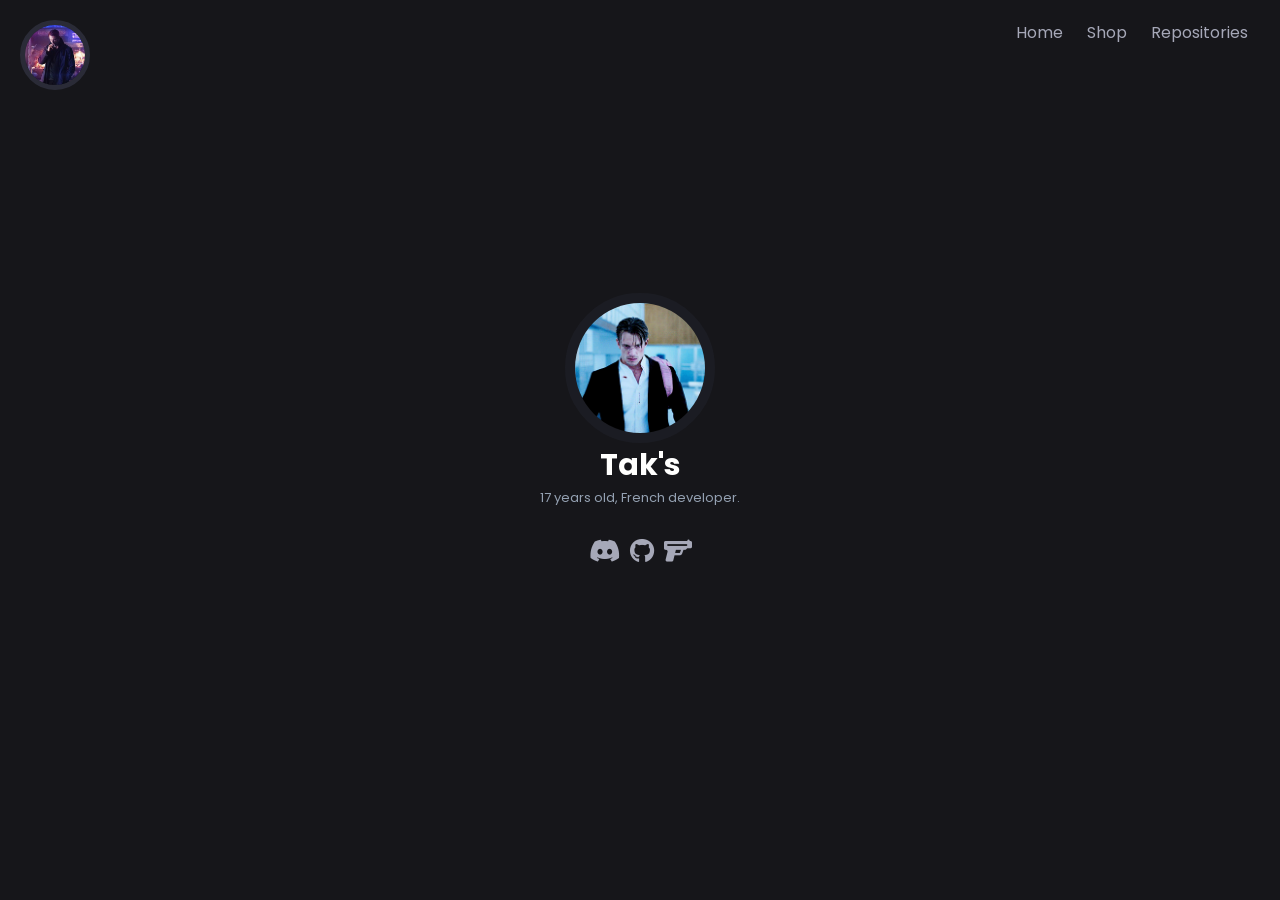
==== index.html @ 604cb118 "🖤🖤" ====
<!DOCTYPE html>
<html lang="fr">
<head>
    <meta charset="UTF-8">
    <meta name="viewport" content="width=device-width, initial-scale=1.0">
    <link rel="icon" href="img/github.jpg">
    <title>🖤 • Kovacs</title>
    <link rel="stylesheet" href="css/style.css">
    <link rel="stylesheet" href="https://cdnjs.cloudflare.com/ajax/libs/font-awesome/6.6.0/css/all.min.css" crossorigin="anonymous">
</head>
<body>
    <header>
        <nav>
            <div class="logo">
                <img src="img/github.jpg" alt="Logo">
            </div>
            <div class="nav-links">
                <ul>
                    <li><a href="#">Home</a></li>
                    <li><a href="https://discord.gg/vpYqTqdYzb" target="_blank">Shop</a></li>
                    <li><a href="https://github.com/Taks-69?tab=repositories" target="_blank">Repositories</a></li>

                </ul>
            </div>
        </nav>
    </header>
    <main>
        <img src="img/profile.gif" alt="Profile Image">
        <h1>Tak's</h1>
        <p>17 years old, French developer.</p><br>
        <ul class="social-links">
            <li><a href="https://discord.gg/JuEeGweHrb" target="_blank"><i class="fab fa-discord"></i></a></li>
            <li><a href="https://github.com/Taks-69" target="_blank"><i class="fab fa-github"></i></a></li>
            <li><a href="https://guns.lol/takeshi" target="_blank"><i class="fa-solid fa-gun"></i></a></li>
        </ul>

        <!-- Appréciations à KenekiWeb, dont le site m’a inspiré pour concevoir le mien. -->
    </main>
</body>
</html>
---- css/style.css ----
@import url('https://fonts.googleapis.com/css2?family=Poppins&display=swap');

* {
    padding: 0;
    margin: 0;
    box-sizing: border-box;
    scroll-behavior: smooth;
}

body {
    background: #16161a;
    color: #fff;
    font-family: "Poppins", sans-serif;
}

header nav {
    display: flex;
    justify-content: space-between;
    padding: 20px;
    animation: slideIn 0.8s ease forwards; 
}

.logo img {
    width: 70px;
    height: 70px;
    border-radius: 60%;
    border: 5px solid rgba(59, 61, 78, 0.57);
}

.nav-links ul {
    display: flex;
}

.nav-links li {
    list-style: none;
}

.nav-links a {
    text-decoration: none;
    color: #a6a8b8;
    padding: 5px 12px;
    transition: color 0.3s;
}

.nav-links a:hover {
    color: #fff;
}

main {
    display: flex;
    flex-direction: column;
    align-items: center;
    justify-content: center;
    text-align: center;
    min-height: 70vh;
    animation: zoomIn 0.8s ease forwards; 
}

main img {
    width: 150px;
    height: 150px;
    border-radius: 50%;
    border: 10px solid rgba(33, 34, 43, 0.57);
}

h1 {
    color: #fffffe;
    font-size: 30px;
    font-weight: bold;
}

p {
    color: #94a1b2;
    font-size: 13px;
}

.social-links {
    display: flex;
    list-style-type: none;
    justify-content: center;
}

.social-links li {
    margin: 0 5px;
}

.social-links a {
    color: #a6a8b8;
    font-size: 25px;
    transition: color 0.2s;
}

.social-links a:hover {
    color: #fff;
}

@keyframes zoomIn {
    from {
        transform: scale(0.8); 
        opacity: 0; 
    }
    to {
        transform: scale(1); 
        opacity: 1; 
    }
}

@keyframes slideIn {
    from {
        transform: translateX(-100%); 
        opacity: 0; 
    }
    to {
        transform: translateX(0); 
        opacity: 1; 
    }
}
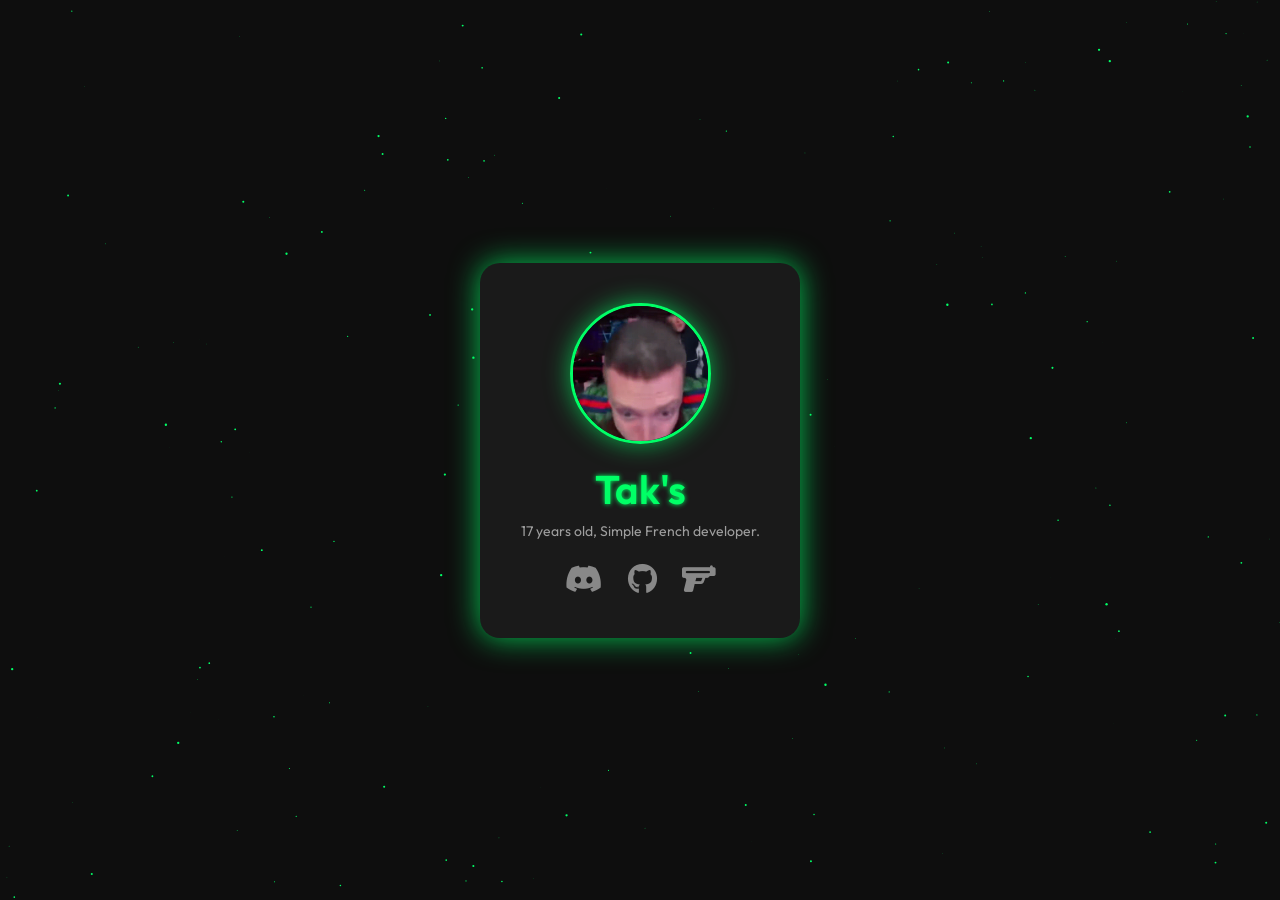
==== commit f9f26132: "Ajout de la nouvelle version à la racine" ====
--- a/index.html
+++ b/index.html
@@ -1,40 +1,33 @@
-<!DOCTYPE html>
-<html lang="fr">
-<head>
-    <meta charset="UTF-8">
-    <meta name="viewport" content="width=device-width, initial-scale=1.0">
-    <link rel="icon" href="img/github.jpg">
-    <title>🖤 • Kovacs</title>
-    <link rel="stylesheet" href="css/style.css">
-    <link rel="stylesheet" href="https://cdnjs.cloudflare.com/ajax/libs/font-awesome/6.6.0/css/all.min.css" crossorigin="anonymous">
-</head>
-<body>
-    <header>
-        <nav>
-            <div class="logo">
-                <img src="img/github.jpg" alt="Logo">
-            </div>
-            <div class="nav-links">
-                <ul>
-                    <li><a href="#">Home</a></li>
-                    <li><a href="https://discord.gg/vpYqTqdYzb" target="_blank">Shop</a></li>
-                    <li><a href="https://github.com/Taks-69?tab=repositories" target="_blank">Repositories</a></li>
-
-                </ul>
-            </div>
-        </nav>
-    </header>
-    <main>
-        <img src="img/profile.gif" alt="Profile Image">
-        <h1>Tak's</h1>
-        <p>17 years old, French developer.</p><br>
-        <ul class="social-links">
-            <li><a href="https://discord.gg/JuEeGweHrb" target="_blank"><i class="fab fa-discord"></i></a></li>
-            <li><a href="https://github.com/Taks-69" target="_blank"><i class="fab fa-github"></i></a></li>
-            <li><a href="https://guns.lol/takeshi" target="_blank"><i class="fa-solid fa-gun"></i></a></li>
-        </ul>
-
-        <!-- Appréciations à KenekiWeb, dont le site m’a inspiré pour concevoir le mien. -->
-    </main>
-</body>
-</html>
+<!DOCTYPE html>
+<html lang="en">
+<head>
+  <meta charset="UTF-8" />
+  <meta name="viewport" content="width=device-width, initial-scale=1.0"/>
+  <title>Tak's Profile</title>
+  <link rel="stylesheet" href="css/style.css"/>
+  <link rel="stylesheet" href="https://cdnjs.cloudflare.com/ajax/libs/font-awesome/6.6.0/css/all.min.css" crossorigin="anonymous" />
+</head>
+<body>
+  <canvas id="stars"></canvas>
+
+  <div class="loader-screen">
+    <span class="boot-text">Booting Tak's Interface...</span>
+  </div>
+
+  <div class="card" id="card">
+    <div class="pfp-container">
+      <img src="img/me.gif" alt="Tak" class="pfp" />
+    </div>
+    <h1>Tak's</h1>
+    <p>17 years old, Simple French developer.</p>
+    <ul class="icons">
+      <li><a href="https://discord.gg/JuEeGweHrb" target="_blank"><i class="fab fa-discord"></i></a></li>
+      <li><a href="https://github.com/Taks-69" target="_blank"><i class="fab fa-github"></i></a></li>
+      <li><a href="https://guns.lol/takeshi" target="_blank"><i class="fa-solid fa-gun"></i></a></li>
+    </ul>
+  </div>
+
+  <audio id="hoverSound" src="sound/hover.mp3" preload="auto"></audio>
+  <script src="js/script.js"></script>
+</body>
+</html>
--- a/css/style.css
+++ b/css/style.css
@@ -1,117 +1,119 @@
-@import url('https://fonts.googleapis.com/css2?family=Poppins&display=swap');
-
-* {
-    padding: 0;
-    margin: 0;
-    box-sizing: border-box;
-    scroll-behavior: smooth;
-}
-
-body {
-    background: #16161a;
-    color: #fff;
-    font-family: "Poppins", sans-serif;
-}
-
-header nav {
-    display: flex;
-    justify-content: space-between;
-    padding: 20px;
-    animation: slideIn 0.8s ease forwards; 
-}
-
-.logo img {
-    width: 70px;
-    height: 70px;
-    border-radius: 60%;
-    border: 5px solid rgba(59, 61, 78, 0.57);
-}
-
-.nav-links ul {
-    display: flex;
-}
-
-.nav-links li {
-    list-style: none;
-}
-
-.nav-links a {
-    text-decoration: none;
-    color: #a6a8b8;
-    padding: 5px 12px;
-    transition: color 0.3s;
-}
-
-.nav-links a:hover {
-    color: #fff;
-}
-
-main {
-    display: flex;
-    flex-direction: column;
-    align-items: center;
-    justify-content: center;
-    text-align: center;
-    min-height: 70vh;
-    animation: zoomIn 0.8s ease forwards; 
-}
-
-main img {
-    width: 150px;
-    height: 150px;
-    border-radius: 50%;
-    border: 10px solid rgba(33, 34, 43, 0.57);
-}
-
-h1 {
-    color: #fffffe;
-    font-size: 30px;
-    font-weight: bold;
-}
-
-p {
-    color: #94a1b2;
-    font-size: 13px;
-}
-
-.social-links {
-    display: flex;
-    list-style-type: none;
-    justify-content: center;
-}
-
-.social-links li {
-    margin: 0 5px;
-}
-
-.social-links a {
-    color: #a6a8b8;
-    font-size: 25px;
-    transition: color 0.2s;
-}
-
-.social-links a:hover {
-    color: #fff;
-}
-
-@keyframes zoomIn {
-    from {
-        transform: scale(0.8); 
-        opacity: 0; 
-    }
-    to {
-        transform: scale(1); 
-        opacity: 1; 
-    }
-}
-
-@keyframes slideIn {
-    from {
-        transform: translateX(-100%); 
-        opacity: 0; 
-    }
-    to {
-        transform: translateX(0); 
-        opacity: 1; 
-    }
-}
+@import url('https://fonts.googleapis.com/css2?family=Outfit:wght@300;600&display=swap');
+
+body {
+  margin: 0;
+  height: 100vh;
+  background: #0e0e0e;
+  font-family: 'Outfit', sans-serif;
+  color: #cfd8dc;
+  perspective: 1000px;
+  overflow: hidden;
+
+  display: flex;
+  justify-content: center;
+  align-items: center;
+}
+
+canvas#stars {
+  position: fixed;
+  top: 0; left: 0;
+  width: 100%;
+  height: 100%;
+  z-index: -1;
+}
+
+.loader-screen {
+  position: fixed;
+  top: 0; left: 0;
+  width: 100%; height: 100%;
+  background: black;
+  display: flex;
+  justify-content: center;
+  align-items: center;
+  z-index: 999;
+  animation: hideLoader 2s ease forwards 1.8s;
+}
+.boot-text {
+  color: #00ff66;
+  font-family: monospace;
+  font-size: 22px;
+}
+@keyframes hideLoader {
+  to { opacity: 0; visibility: hidden; }
+}
+
+.card {
+  background: #1a1a1a;
+  border-radius: 20px;
+  padding: 40px 10px;
+  text-align: center;
+  transform-style: preserve-3d;
+  transition: transform 0.2s ease-out;
+  box-shadow: 0 0 30px #00ff66c0;
+  position: relative;
+  z-index: 10;
+  width: 100%;
+  max-width: 300px;
+}
+
+.pfp-container {
+  width: 135px;
+  height: 135px;
+  border-radius: 50%;
+  overflow: hidden;
+  margin: 0 auto 20px;
+  border: 3px solid #00ff66;
+  box-shadow: 0 0 25px #00ff66a6;
+  animation: glow 2.5s ease-in-out infinite;
+}
+.pfp {
+  width: 100%;
+  height: 100%;
+  object-fit: cover;
+}
+
+h1 {
+  margin: 0;
+  font-size: 40px;
+  color: #00ff66;
+  font-weight: 600;
+  text-shadow: 0 0 5px #00ff66;
+  animation: glitch 2s infinite;
+}
+@keyframes glitch {
+  0%, 100% { text-shadow: 0 0 5px #00ff66; transform: translate(0,0); }
+  20% { text-shadow: -2px 2px #00ff66; }
+  40% { text-shadow: 2px -2px #00ff66; }
+  60% { transform: translate(1px, -1px); }
+  80% { transform: translate(-1px, 1px); }
+}
+
+p {
+  margin: 8px 0 20px;
+  font-size: 14px;
+  color: #9e9e9e;
+}
+
+.icons {
+  list-style: none;
+  display: flex;
+  justify-content: center;
+  gap: 25px;
+  padding: 0;
+  margin: 0;
+}
+.icons li a {
+  font-size: 30px;
+  color: #888;
+  transition: transform 0.3s ease, color 0.3s ease, text-shadow 0.3s ease;
+}
+.icons li a:hover {
+  color: #00ff66;
+  transform: scale(1.2);
+  text-shadow: 0 0 10px #00ff66, 0 0 20px #00ff66;
+}
+
+@keyframes glow {
+  0%, 100% { box-shadow: 0 0 25px #00ff66a6; }
+  50% { box-shadow: 0 0 40px #00ff66; }
+}
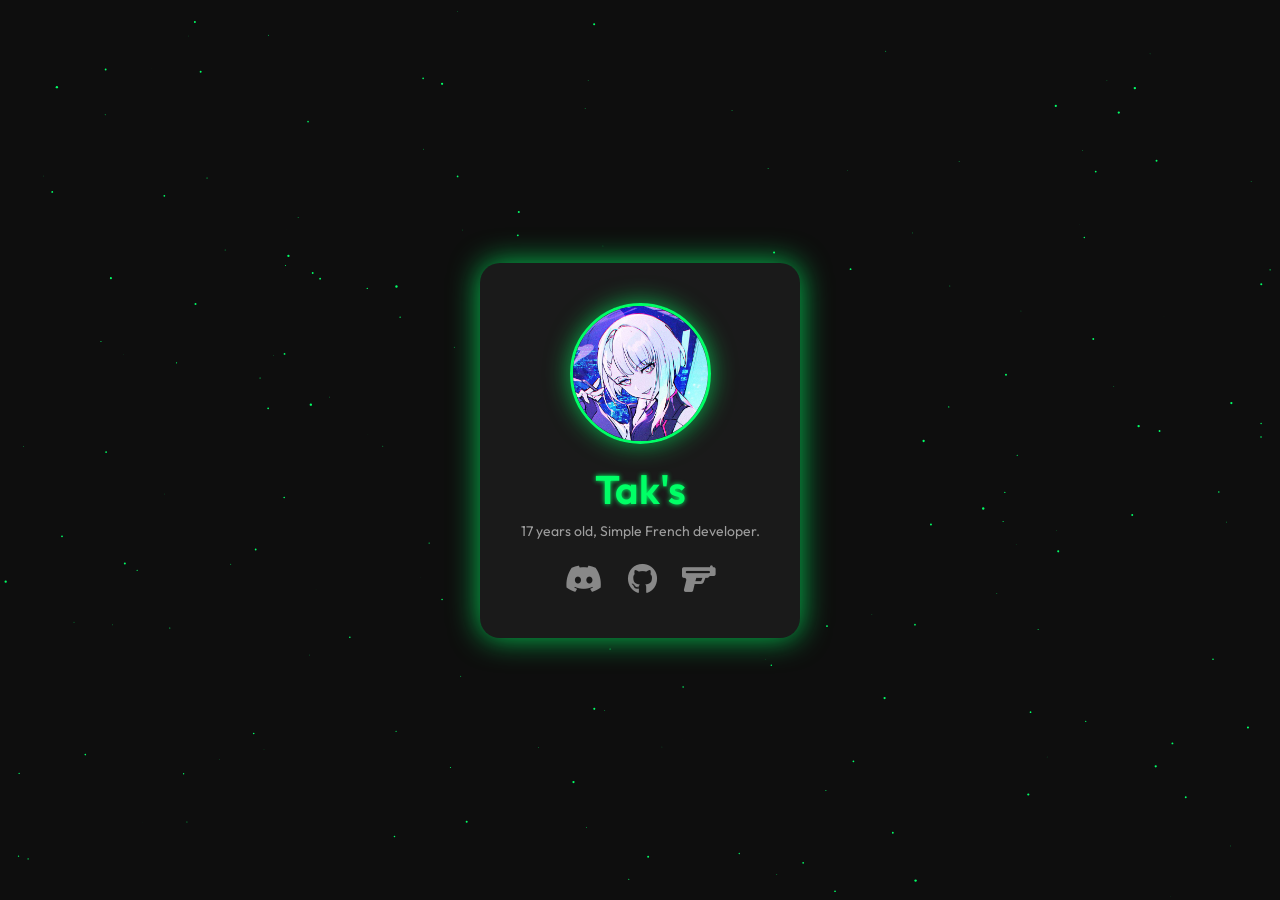
==== commit 14aa4d02: "🖤🖤" ====
--- a/index.html
+++ b/index.html
@@ -16,7 +16,7 @@
 
   <div class="card" id="card">
     <div class="pfp-container">
-      <img src="img/me.gif" alt="Tak" class="pfp" />
+      <img src="img/me.jpg" alt="Tak" class="pfp" />
     </div>
     <h1>Tak's</h1>
     <p>17 years old, Simple French developer.</p>
@@ -30,4 +30,4 @@
   <audio id="hoverSound" src="sound/hover.mp3" preload="auto"></audio>
   <script src="js/script.js"></script>
 </body>
-</html>+</html>
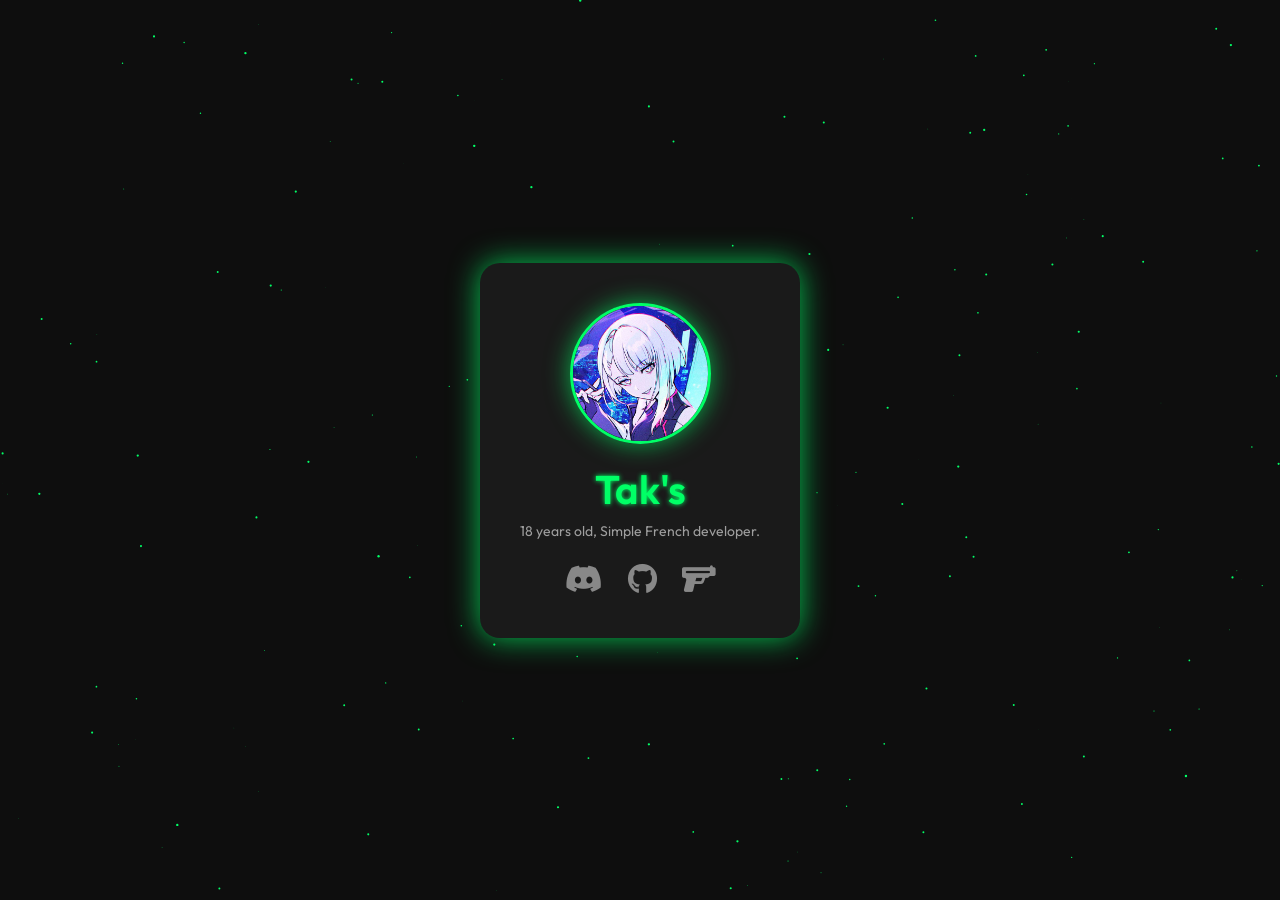
==== commit 9f572fd5: "🖤🖤" ====
--- a/index.html
+++ b/index.html
@@ -19,7 +19,7 @@
       <img src="img/me.jpg" alt="Tak" class="pfp" />
     </div>
     <h1>Tak's</h1>
-    <p>17 years old, Simple French developer.</p>
+    <p>18 years old, Simple French developer.</p>
     <ul class="icons">
       <li><a href="https://discord.gg/JuEeGweHrb" target="_blank"><i class="fab fa-discord"></i></a></li>
       <li><a href="https://github.com/Taks-69" target="_blank"><i class="fab fa-github"></i></a></li>
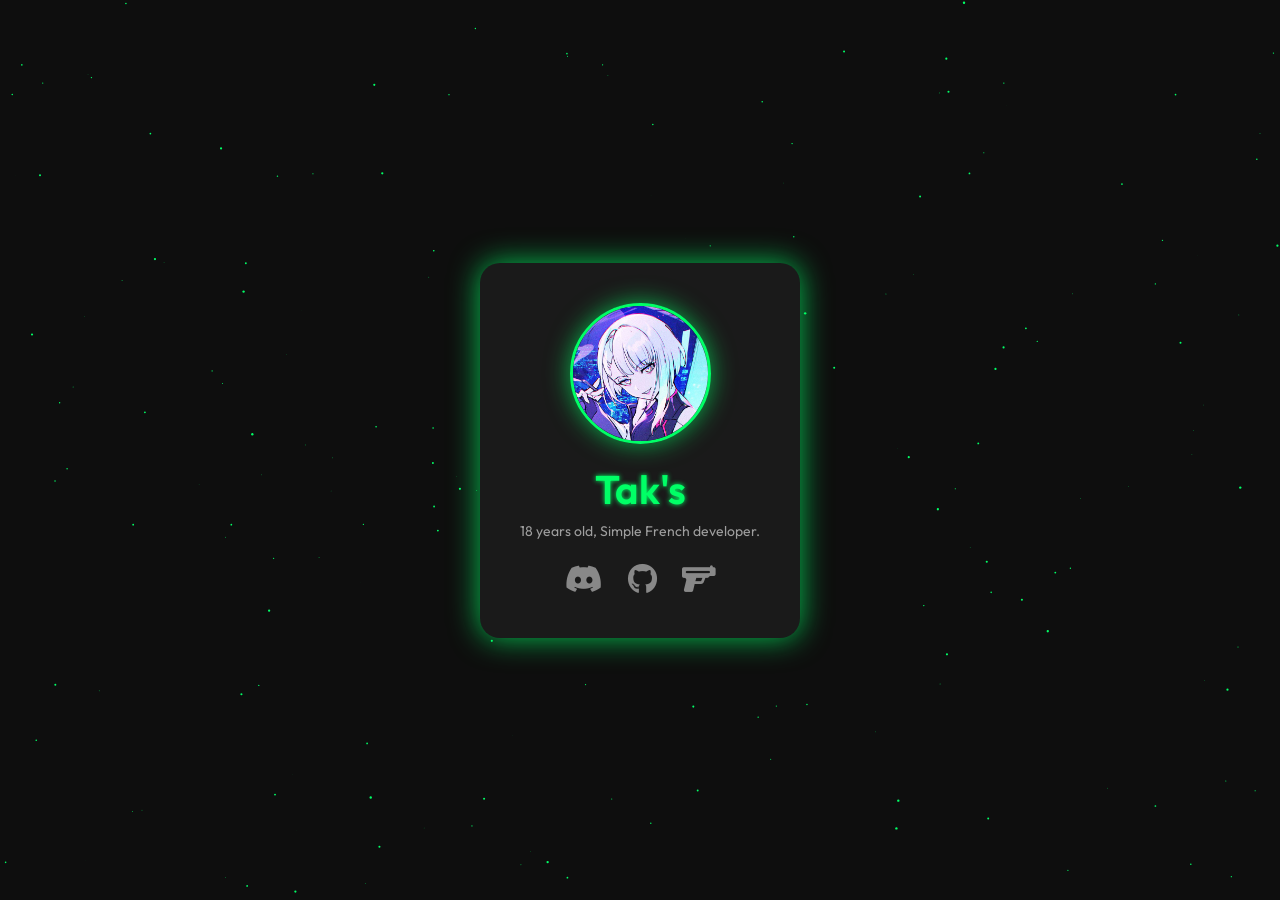
==== commit f6e98d20: "🖤🖤" ====
--- a/index.html
+++ b/index.html
@@ -21,7 +21,7 @@
     <h1>Tak's</h1>
     <p>18 years old, Simple French developer.</p>
     <ul class="icons">
-      <li><a href="https://discord.gg/JuEeGweHrb" target="_blank"><i class="fab fa-discord"></i></a></li>
+      <li><a href="https://discord.gg/Celestyne" target="_blank"><i class="fab fa-discord"></i></a></li>
       <li><a href="https://github.com/Taks-69" target="_blank"><i class="fab fa-github"></i></a></li>
       <li><a href="https://guns.lol/takeshi" target="_blank"><i class="fa-solid fa-gun"></i></a></li>
     </ul>
